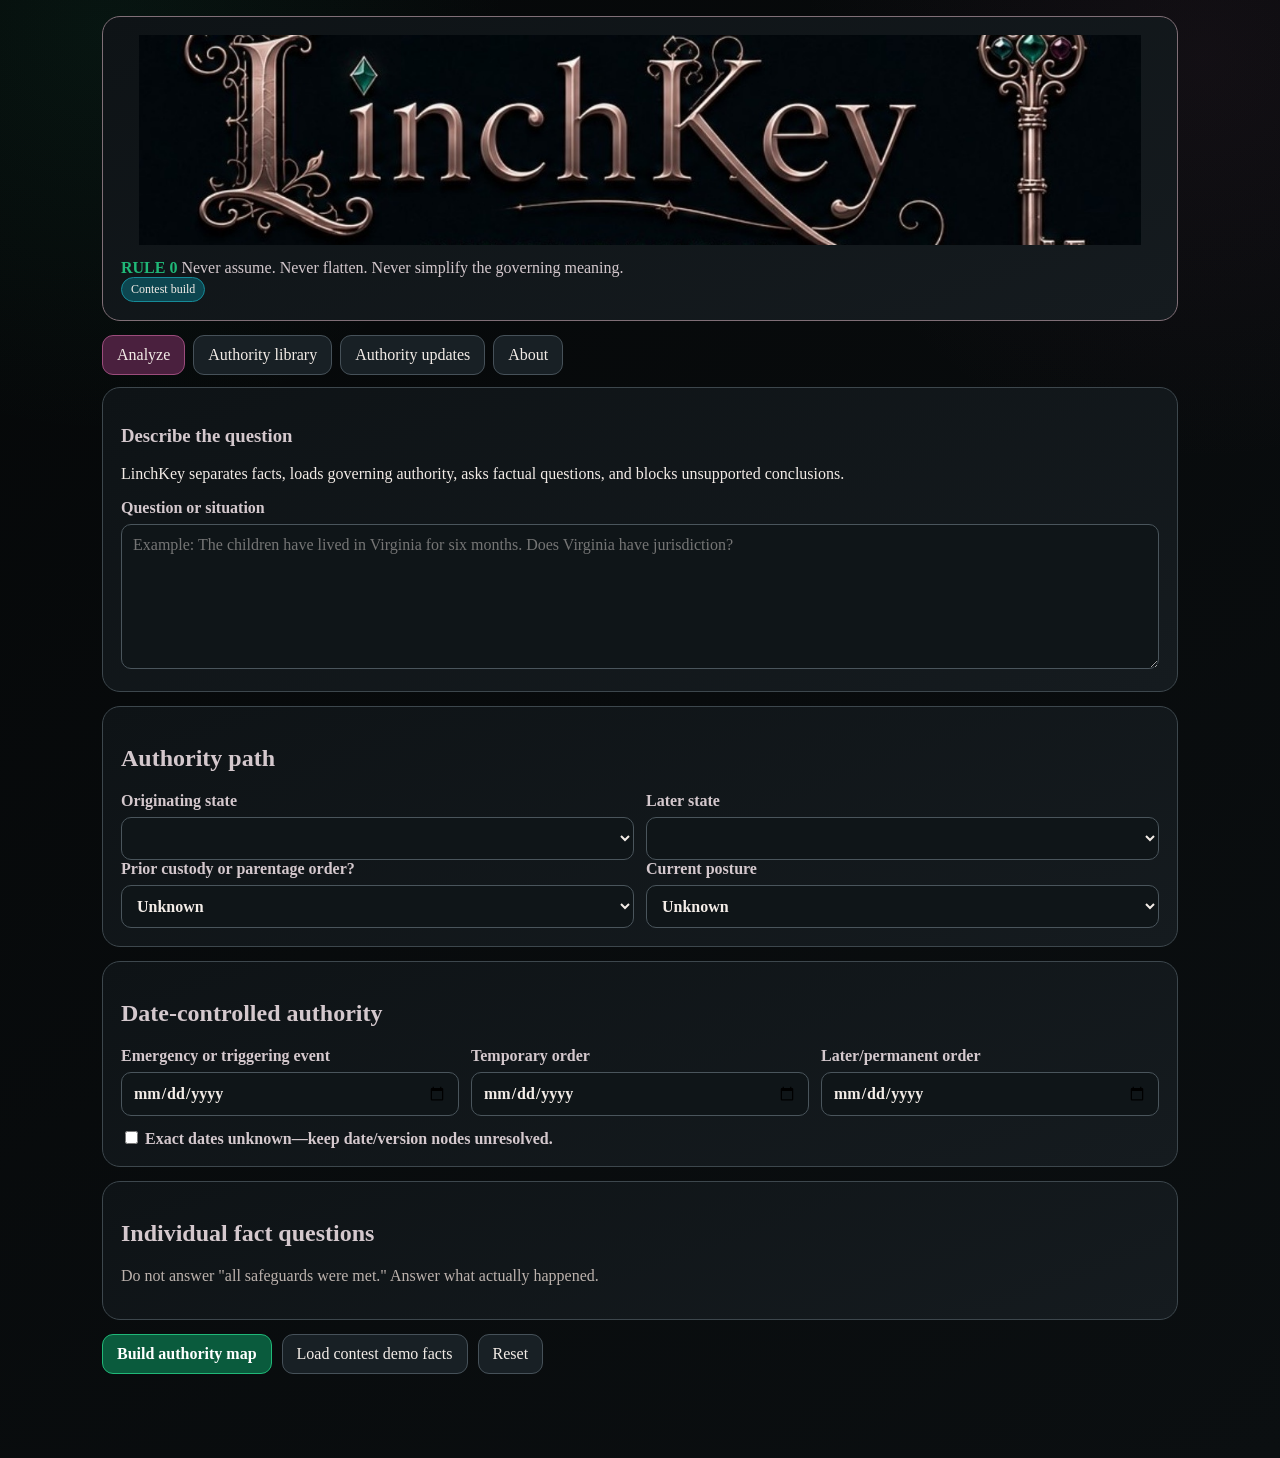
==== index.html @ 49e26f45 "Fix broken image path from icons/linchkey-logo.jpg to linchkey-logo.jpg" ====
<!doctype html>
<html lang="en">
<head>
  <meta charset="utf-8">
  <meta name="viewport" content="width=device-width,initial-scale=1">
  <meta name="theme-color" content="#0b0f11">
  <title>LinchKey — Find What Governs</title>
  <link rel="manifest" href="manifest.webmanifest">
  <link rel="stylesheet" href="styles.css">
</head>
<body>
<main class="app-shell">
<header class="brand-shell">
  <img src="linchkey-logo.jpg" alt="LinchKey — Find What Governs" class="logo">
  <div class="rule-zero"><strong>RULE 0</strong> Never assume. Never flatten. Never simplify the governing meaning.</div>
  <span id="modeBadge" class="badge">Contest build</span>
</header>

<nav class="top-tabs">
  <button class="tab active" data-view="analyze">Analyze</button>
  <button class="tab" data-view="authority">Authority library</button>
  <button class="tab" data-view="updates">Authority updates</button>
  <button class="tab" data-view="about">About</button>
</nav>

<section id="analyze" class="view active-view">
  <section class="panel">
    <h1>Describe the question</h1>
    <p>LinchKey separates facts, loads governing authority, asks factual questions, and blocks unsupported conclusions.</p>
    <label for="question">Question or situation</label>
    <textarea id="question" placeholder="Example: The children have lived in Virginia for six months. Does Virginia have jurisdiction?"></textarea>
  </section>

  <section class="panel">
    <h2>Authority path</h2>
    <div class="grid two">
      <label>Originating state<select id="originState"></select></label>
      <label>Later state<select id="laterState"></select></label>
    </div>
    <div class="grid two">
      <label>Prior custody or parentage order?
        <select id="priorOrder"><option value="unknown">Unknown</option><option value="yes">Yes</option><option value="no">No</option></select>
      </label>
      <label>Current posture
        <select id="posture"><option value="unknown">Unknown</option><option value="pending">Pending / nonfinal</option><option value="direct">Direct appeal / de novo review</option><option value="modification">Modification proceeding</option></select>
      </label>
    </div>
  </section>

  <section class="panel">
    <h2>Date-controlled authority</h2>
    <div class="grid three">
      <label>Emergency or triggering event<input id="eventDate" type="date"></label>
      <label>Temporary order<input id="tempDate" type="date"></label>
      <label>Later/permanent order<input id="permanentDate" type="date"></label>
    </div>
    <label class="switch-line"><input id="datesUnknown" type="checkbox"> Exact dates unknown—keep date/version nodes unresolved.</label>
  </section>

  <section class="panel">
    <h2>Individual fact questions</h2>
    <p class="helper">Do not answer "all safeguards were met." Answer what actually happened.</p>
    <div id="questionGrid" class="question-grid"></div>
  </section>

  <div class="actions">
    <button id="runAnalysis" class="primary">Build authority map</button>
    <button id="loadDemo" class="secondary">Load contest demo facts</button>
    <button id="resetAll" class="secondary">Reset</button>
  </div>

  <section id="resultPanel" class="panel hidden" aria-live="polite">
    <h2>Why this conclusion?</h2>
    <div id="resultMetrics" class="metrics"></div>
    <div id="resultNodes" class="node-list"></div>
    <div id="overallResult" class="overall"></div>
    <details>
      <summary>What would change the result?</summary>
      <div id="changeResult" class="details-box"></div>
    </details>
  </section>
</section>

<section id="authority" class="view">
  <section class="panel">
    <h1>Authority library</h1>
    <div id="librarySummary" class="metrics"></div>
    <div id="stateLibrary" class="state-library"></div>
  </section>
</section>

<section id="updates" class="view">
  <section class="panel">
    <h1>Authority update ledger</h1>
    <div class="update-card">
      <span class="badge plum">Example update</span>
      <h2>Texas emergency-jurisdiction interpretation</h2>
      <p><strong>New authority:</strong> <em>In re K.N.</em>, issued June 5, 2026.</p>
      <p><strong>Possible effect:</strong> Changes one preservation/classification branch.</p>
      <p><strong>Does not cure:</strong> emergency facts, duration, communication, service, Texas-side process, Virginia modification authority, or PKPA compliance.</p>
    </div>
  </section>
</section>

<section id="about" class="view">
  <section class="panel">
    <h1>About this build</h1>
    <p>This free contest build uses curated federal, Texas, and Virginia modules. The same app can later grow into a fifty-state attorney library and live authority-retrieval system.</p>
    <div id="supportArea" class="support hidden"><a id="supportLink" href="#" rel="noopener">Support LinchKey</a></div>
  </section>
</section>
</main>
<script src="app.js" defer></script>
</body>
</html>
---- styles.css ----
/* LinchKey build: 2026-07-19 / Contest PWA v1.0.1 */
:root{--black:#0b0f11;--black2:#151b1f;--rose:#b7a7ac;--rose2:#d4c8cd;--emerald:#0a5b3d;--emerald2:#20b878;--teal:#0d4650;--teal2:#168b98;--plum:#4a203e;--plum2:#9b4c7c;--text:#f3ece7;--muted:#bcb2ad;--line:#3d474d}
*{box-sizing:border-box}body{margin:0;background:radial-gradient(circle at 8% 2%,rgba(32,184,120,.08),transparent 22%),radial-gradient(circle at 94% 4%,rgba(155,76,124,.08),transparent 22%),linear-gradient(145deg,#050708,var(--black));color:var(--text);font-family:Georgia,"Times New Roman",serif}
.app-shell{max-width:1100px;margin:auto;padding:16px 12px 70px}.brand-shell,.panel{background:linear-gradient(160deg,#0e1316,#151b1f);border:1px solid var(--line);border-radius:18px;padding:18px;margin-bottom:14px}.brand-shell{border-color:#806f77}.logo{width:100%;max-height:210px;object-fit:contain;border-radius:12px}.rule-zero{margin-top:10px;color:var(--rose2)}.rule-zero strong{color:var(--emerald2)}
.top-tabs{display:flex;gap:8px;flex-wrap:wrap;margin:12px 0}.tab,.primary,.secondary{font:inherit;border-radius:11px;padding:10px 14px;cursor:pointer}.tab,.secondary{background:#182025;color:var(--text);border:1px solid #465159}.tab.active{background:var(--plum);border-color:var(--plum2)}.primary{background:var(--emerald);border:1px solid var(--emerald2);color:white;font-weight:bold}
.view{display:none}.active-view{display:block}h1,h2{font-family:Constantia,Georgia,serif;color:var(--rose2)}label{display:block;color:var(--rose2);font-weight:bold}textarea,select,input[type=date]{width:100%;margin-top:7px;background:#0f1518;color:var(--text);border:1px solid #4a555c;border-radius:10px;padding:11px;font:inherit}textarea{min-height:145px;resize:vertical}
.grid{display:grid;gap:12px}.grid.two{grid-template-columns:repeat(2,minmax(0,1fr))}.grid.three{grid-template-columns:repeat(3,minmax(0,1fr))}.question-grid{display:grid;grid-template-columns:repeat(2,minmax(0,1fr));gap:10px}.question-card{border:1px solid #3c474d;border-radius:13px;padding:12px;background:#10171a}.question-card strong{display:block;margin-bottom:8px}.question-card select{margin-top:0}.helper,.muted{color:var(--muted)}.actions{display:flex;gap:10px;flex-wrap:wrap;margin:14px 0}.hidden{display:none!important}
.metrics{display:grid;grid-template-columns:repeat(3,minmax(0,1fr));gap:10px;margin:12px 0}.metric{border:1px solid #3d474d;border-radius:12px;background:#10171a;padding:12px}.metric strong{display:block;font-size:24px;margin-top:4px}.node-list{display:grid;gap:9px}.node{display:grid;grid-template-columns:32px 1fr auto;gap:10px;border:1px solid #3c474d;border-radius:12px;padding:11px;background:#11181b}.icon{width:26px;height:26px;border-radius:50%;display:flex;align-items:center;justify-content:center;font-weight:bold}.node.pass .icon{background:var(--emerald)}.node.fail .icon{background:var(--plum)}.node.open .icon{background:var(--teal)}.code{font-size:11px;color:var(--muted);text-align:right}.overall,.details-box,.update-card{margin-top:14px;border-left:4px solid var(--plum2);border-radius:10px;padding:13px;background:linear-gradient(135deg,rgba(74,32,62,.22),rgba(13,70,80,.15))}
.badge{display:inline-block;border:1px solid var(--teal2);background:var(--teal);padding:4px 9px;border-radius:999px;font-size:12px}.badge.plum{background:var(--plum);border-color:var(--plum2)}.state-library{display:grid;grid-template-columns:repeat(3,minmax(0,1fr));gap:10px}.state-item{border:1px solid #3c474d;border-radius:12px;padding:11px;background:#10171a}.state-item.curated{border-top:3px solid var(--emerald2)}.state-item.planned{border-top:3px solid var(--teal2)}.switch-line{margin-top:12px}.switch-line input{width:auto}.support a{display:inline-block;background:var(--plum);color:white;text-decoration:none;border:1px solid var(--plum2);border-radius:10px;padding:10px 14px}
@media(max-width:700px){.grid.two,.grid.three,.question-grid,.metrics,.state-library{grid-template-columns:1fr}.node{grid-template-columns:32px 1fr}.code{grid-column:2;text-align:left}.logo{max-height:145px}}
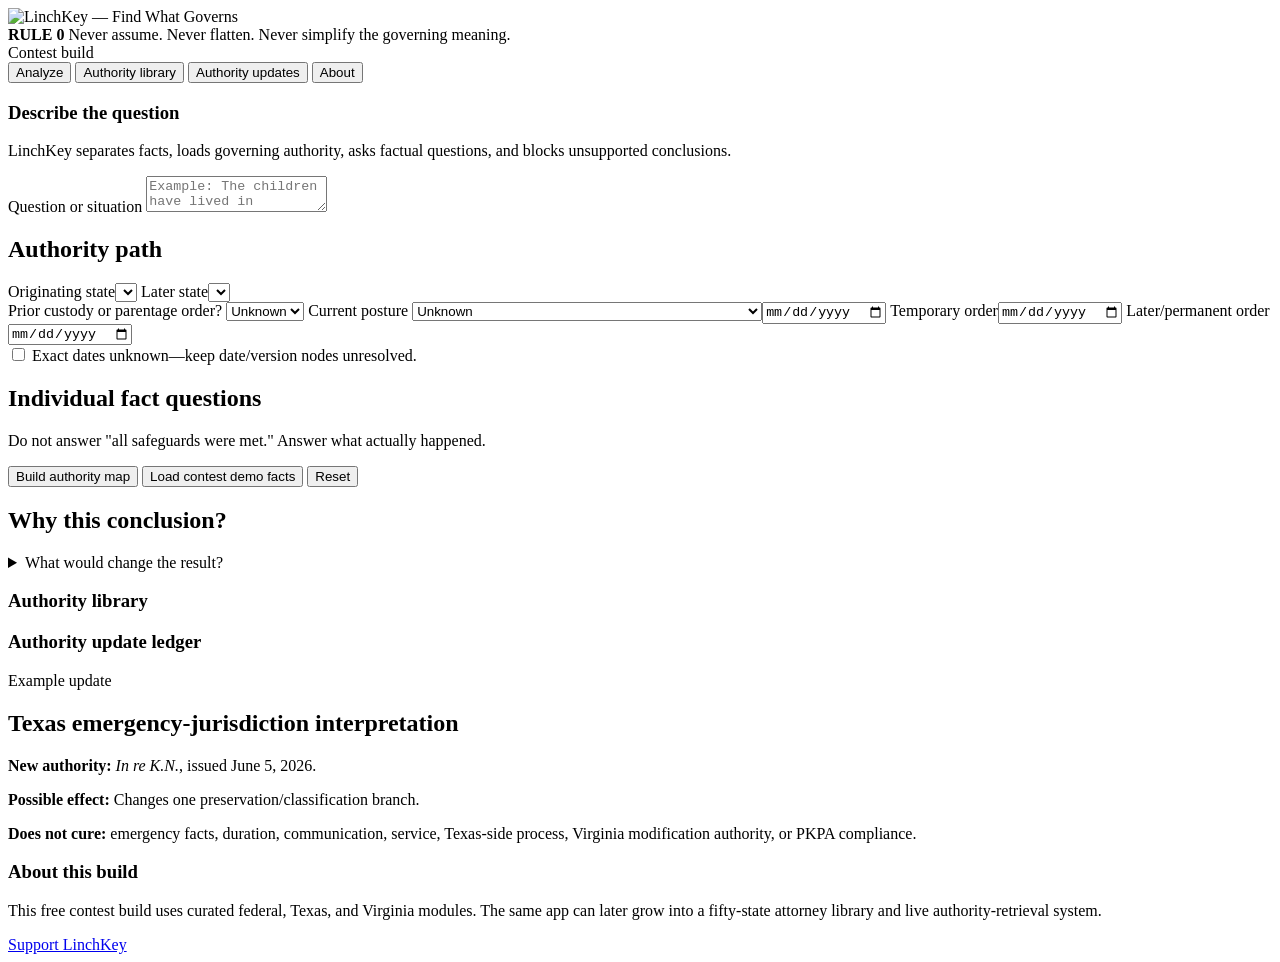
==== commit 5c438fd2: "Add base href for proper GitHub Pages routing from /LinchKey/ subdirectory" ====
--- a/index.html
+++ b/index.html
@@ -5,6 +5,7 @@
   <meta name="viewport" content="width=device-width,initial-scale=1">
   <meta name="theme-color" content="#0b0f11">
   <title>LinchKey — Find What Governs</title>
+  <base href="/LinchKey/">
   <link rel="manifest" href="manifest.webmanifest">
   <link rel="stylesheet" href="styles.css">
 </head>
@@ -42,7 +43,7 @@
         <select id="priorOrder"><option value="unknown">Unknown</option><option value="yes">Yes</option><option value="no">No</option></select>
       </label>
       <label>Current posture
-        <select id="posture"><option value="unknown">Unknown</option><option value="pending">Pending / nonfinal</option><option value="direct">Direct appeal / de novo review</option><option value="modification">Modification proceeding</option></select>
+        <select id="posture"><option value="unknown">Unknown</option><option value="pending">Pending / nonfinal</option><option value="direct">Direct appeal / de novo review</option><option value=[...]
       </label>
     </div>
   </section>
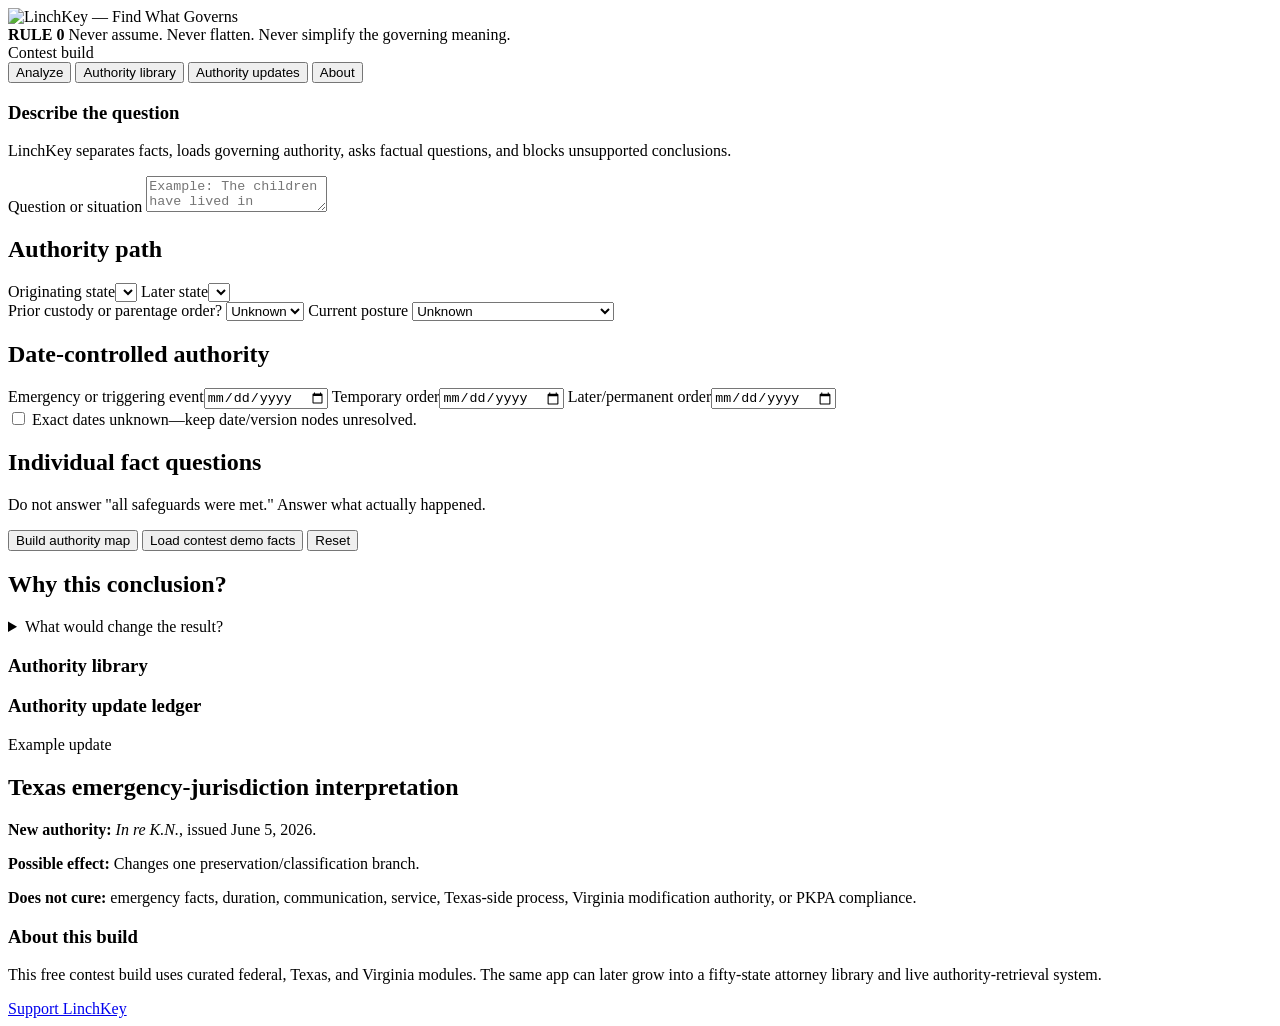
==== commit d86805d7: "Fix truncated posture select options in index.html" ====
--- a/index.html
+++ b/index.html
@@ -43,7 +43,7 @@
         <select id="priorOrder"><option value="unknown">Unknown</option><option value="yes">Yes</option><option value="no">No</option></select>
       </label>
       <label>Current posture
-        <select id="posture"><option value="unknown">Unknown</option><option value="pending">Pending / nonfinal</option><option value="direct">Direct appeal / de novo review</option><option value=[...]
+        <select id="posture"><option value="unknown">Unknown</option><option value="pending">Pending / nonfinal</option><option value="direct">Direct appeal / de novo review</option><option value="modification">Modification proceeding</option><option value="enforcement">Enforcement action</option></select>
       </label>
     </div>
   </section>
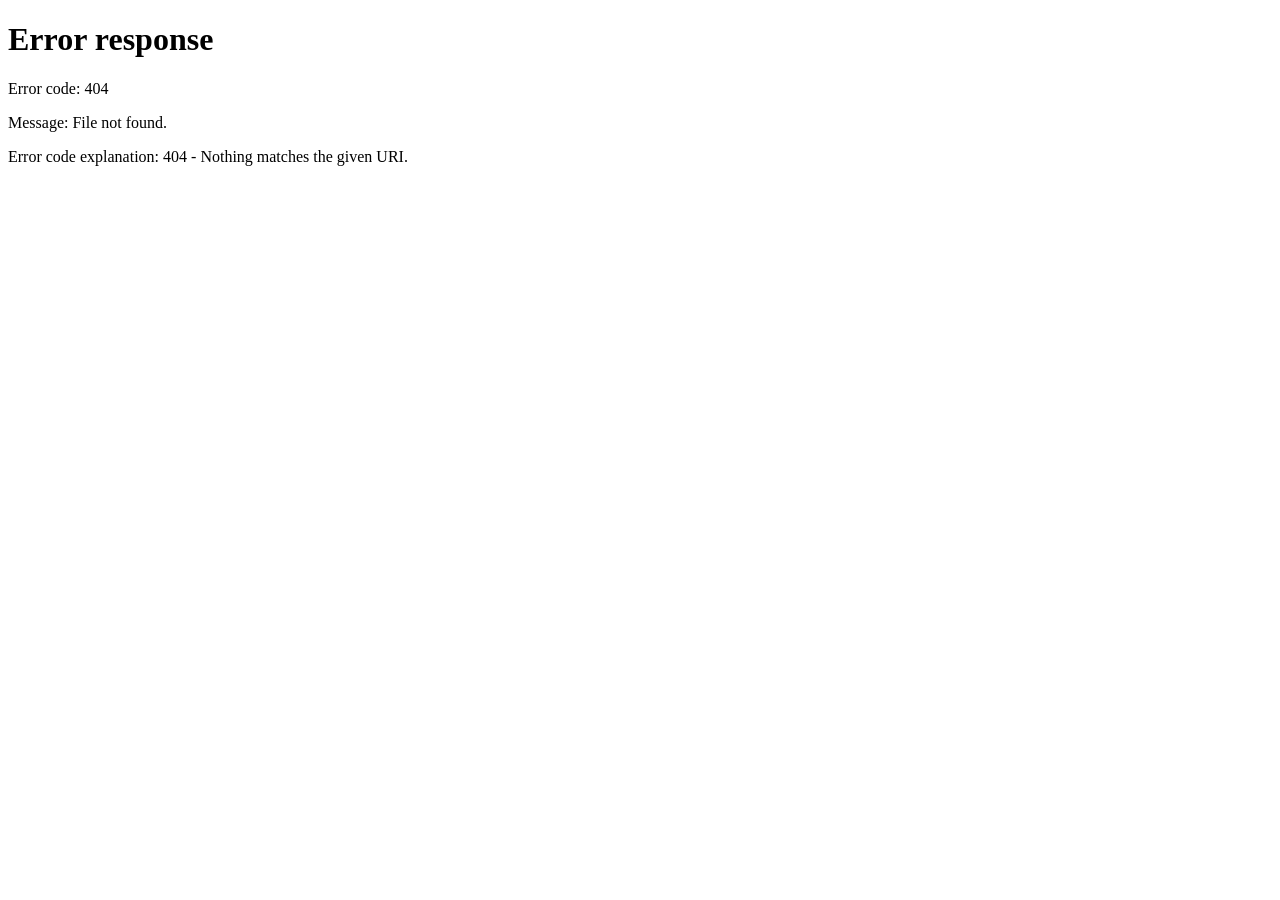
==== commit 2cf23204: "Create index.html" ====
--- a/index.html
+++ b/index.html
@@ -3,114 +3,40 @@
 <head>
   <meta charset="utf-8">
   <meta name="viewport" content="width=device-width,initial-scale=1">
-  <meta name="theme-color" content="#0b0f11">
-  <title>LinchKey — Find What Governs</title>
-  <base href="/LinchKey/">
-  <link rel="manifest" href="manifest.webmanifest">
-  <link rel="stylesheet" href="styles.css">
+  <title>LinchKey</title>
+
+  <meta http-equiv="Cache-Control" content="no-cache, no-store, must-revalidate">
+  <meta http-equiv="Pragma" content="no-cache">
+  <meta http-equiv="Expires" content="0">
+
+  <script>
+    if ("serviceWorker" in navigator) {
+      navigator.serviceWorker.getRegistrations().then(function (registrations) {
+        registrations.forEach(function (registration) {
+          registration.unregister();
+        });
+      });
+    }
+
+    if ("caches" in window) {
+      caches.keys().then(function (keys) {
+        keys.forEach(function (key) {
+          caches.delete(key);
+        });
+      });
+    }
+
+    window.location.replace(
+      "LinchKey_index_v2.0_FULL_with_Why.html?v=20260720-1"
+    );
+  </script>
 </head>
 <body>
-<main class="app-shell">
-<header class="brand-shell">
-  <img src="linchkey-logo.jpg" alt="LinchKey — Find What Governs" class="logo">
-  <div class="rule-zero"><strong>RULE 0</strong> Never assume. Never flatten. Never simplify the governing meaning.</div>
-  <span id="modeBadge" class="badge">Contest build</span>
-</header>
-
-<nav class="top-tabs">
-  <button class="tab active" data-view="analyze">Analyze</button>
-  <button class="tab" data-view="authority">Authority library</button>
-  <button class="tab" data-view="updates">Authority updates</button>
-  <button class="tab" data-view="about">About</button>
-</nav>
-
-<section id="analyze" class="view active-view">
-  <section class="panel">
-    <h1>Describe the question</h1>
-    <p>LinchKey separates facts, loads governing authority, asks factual questions, and blocks unsupported conclusions.</p>
-    <label for="question">Question or situation</label>
-    <textarea id="question" placeholder="Example: The children have lived in Virginia for six months. Does Virginia have jurisdiction?"></textarea>
-  </section>
-
-  <section class="panel">
-    <h2>Authority path</h2>
-    <div class="grid two">
-      <label>Originating state<select id="originState"></select></label>
-      <label>Later state<select id="laterState"></select></label>
-    </div>
-    <div class="grid two">
-      <label>Prior custody or parentage order?
-        <select id="priorOrder"><option value="unknown">Unknown</option><option value="yes">Yes</option><option value="no">No</option></select>
-      </label>
-      <label>Current posture
-        <select id="posture"><option value="unknown">Unknown</option><option value="pending">Pending / nonfinal</option><option value="direct">Direct appeal / de novo review</option><option value="modification">Modification proceeding</option><option value="enforcement">Enforcement action</option></select>
-      </label>
-    </div>
-  </section>
-
-  <section class="panel">
-    <h2>Date-controlled authority</h2>
-    <div class="grid three">
-      <label>Emergency or triggering event<input id="eventDate" type="date"></label>
-      <label>Temporary order<input id="tempDate" type="date"></label>
-      <label>Later/permanent order<input id="permanentDate" type="date"></label>
-    </div>
-    <label class="switch-line"><input id="datesUnknown" type="checkbox"> Exact dates unknown—keep date/version nodes unresolved.</label>
-  </section>
-
-  <section class="panel">
-    <h2>Individual fact questions</h2>
-    <p class="helper">Do not answer "all safeguards were met." Answer what actually happened.</p>
-    <div id="questionGrid" class="question-grid"></div>
-  </section>
-
-  <div class="actions">
-    <button id="runAnalysis" class="primary">Build authority map</button>
-    <button id="loadDemo" class="secondary">Load contest demo facts</button>
-    <button id="resetAll" class="secondary">Reset</button>
-  </div>
-
-  <section id="resultPanel" class="panel hidden" aria-live="polite">
-    <h2>Why this conclusion?</h2>
-    <div id="resultMetrics" class="metrics"></div>
-    <div id="resultNodes" class="node-list"></div>
-    <div id="overallResult" class="overall"></div>
-    <details>
-      <summary>What would change the result?</summary>
-      <div id="changeResult" class="details-box"></div>
-    </details>
-  </section>
-</section>
-
-<section id="authority" class="view">
-  <section class="panel">
-    <h1>Authority library</h1>
-    <div id="librarySummary" class="metrics"></div>
-    <div id="stateLibrary" class="state-library"></div>
-  </section>
-</section>
-
-<section id="updates" class="view">
-  <section class="panel">
-    <h1>Authority update ledger</h1>
-    <div class="update-card">
-      <span class="badge plum">Example update</span>
-      <h2>Texas emergency-jurisdiction interpretation</h2>
-      <p><strong>New authority:</strong> <em>In re K.N.</em>, issued June 5, 2026.</p>
-      <p><strong>Possible effect:</strong> Changes one preservation/classification branch.</p>
-      <p><strong>Does not cure:</strong> emergency facts, duration, communication, service, Texas-side process, Virginia modification authority, or PKPA compliance.</p>
-    </div>
-  </section>
-</section>
-
-<section id="about" class="view">
-  <section class="panel">
-    <h1>About this build</h1>
-    <p>This free contest build uses curated federal, Texas, and Virginia modules. The same app can later grow into a fifty-state attorney library and live authority-retrieval system.</p>
-    <div id="supportArea" class="support hidden"><a id="supportLink" href="#" rel="noopener">Support LinchKey</a></div>
-  </section>
-</section>
-</main>
-<script src="app.js" defer></script>
+  <p>
+    Opening LinchKey…
+    <a href="LinchKey_index_v2.0_FULL_with_Why.html?v=20260720-1">
+      Tap here if it does not open.
+    </a>
+  </p>
 </body>
 </html>
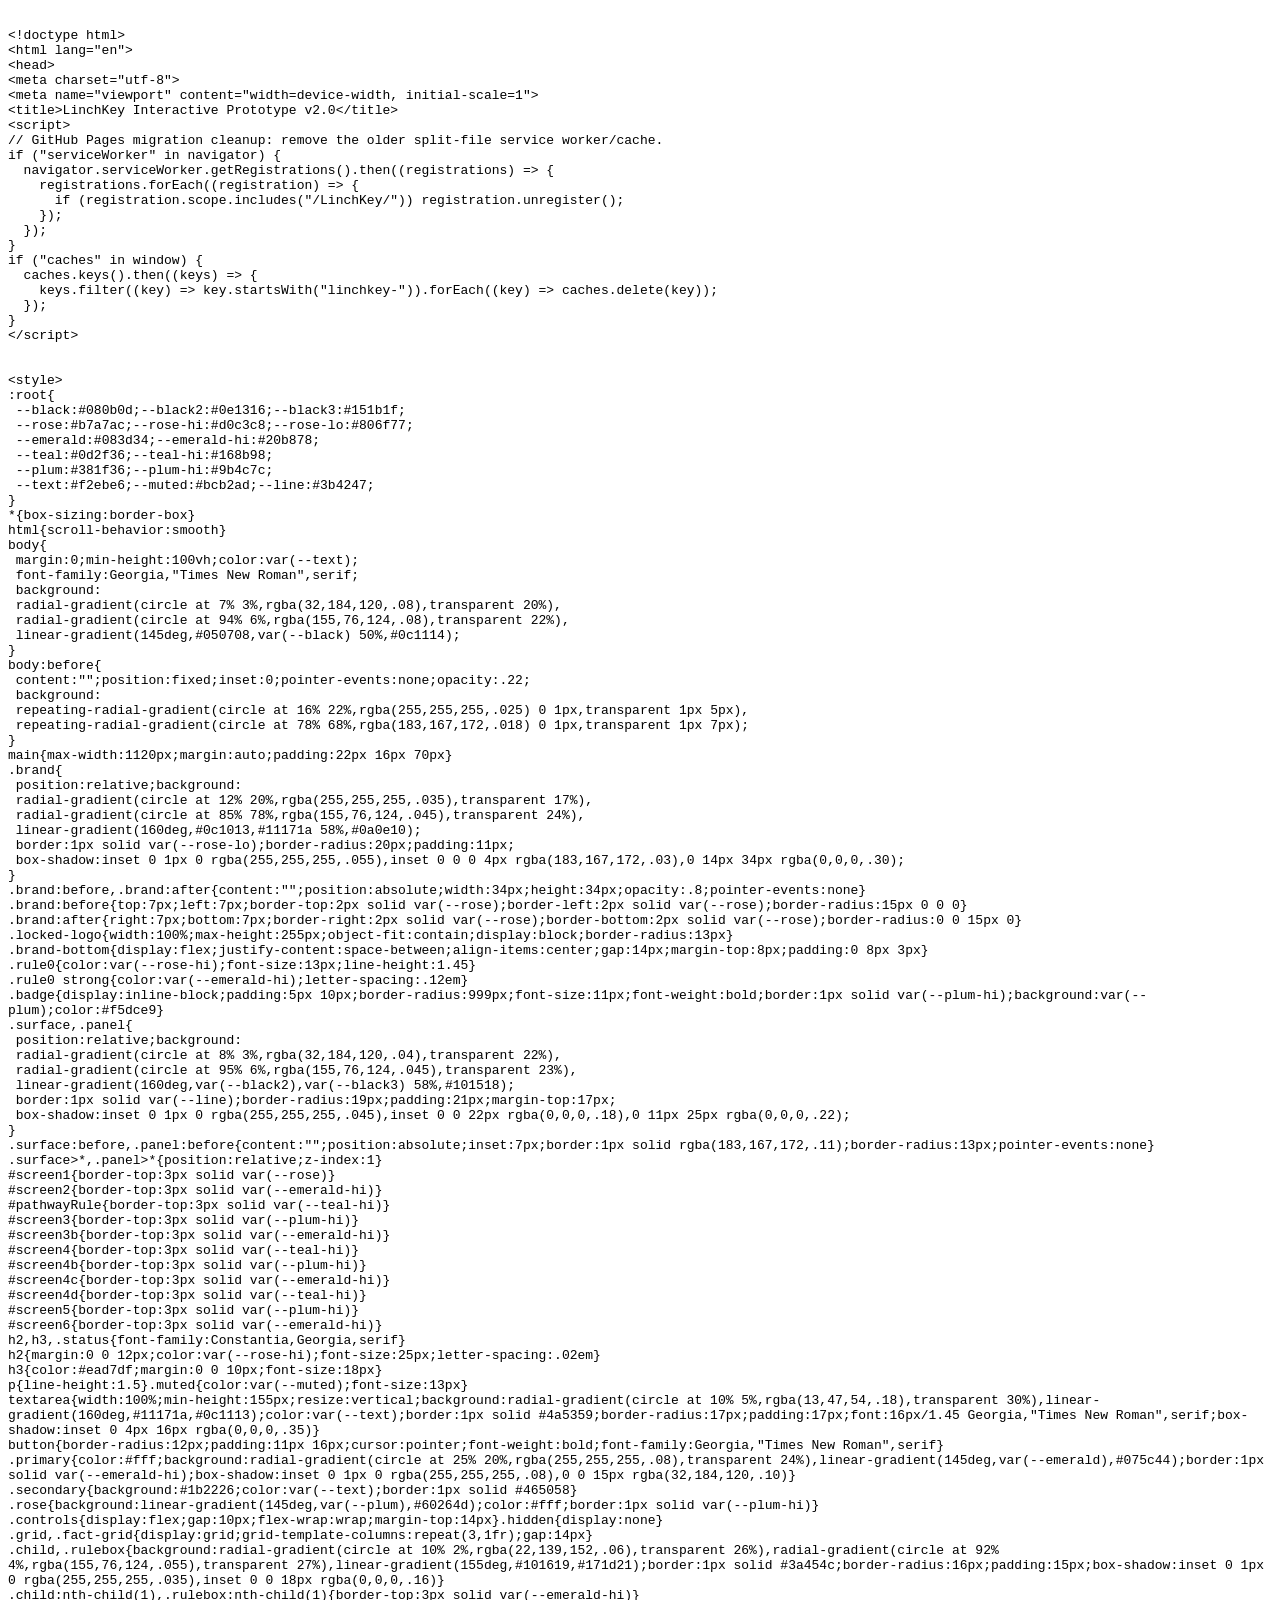
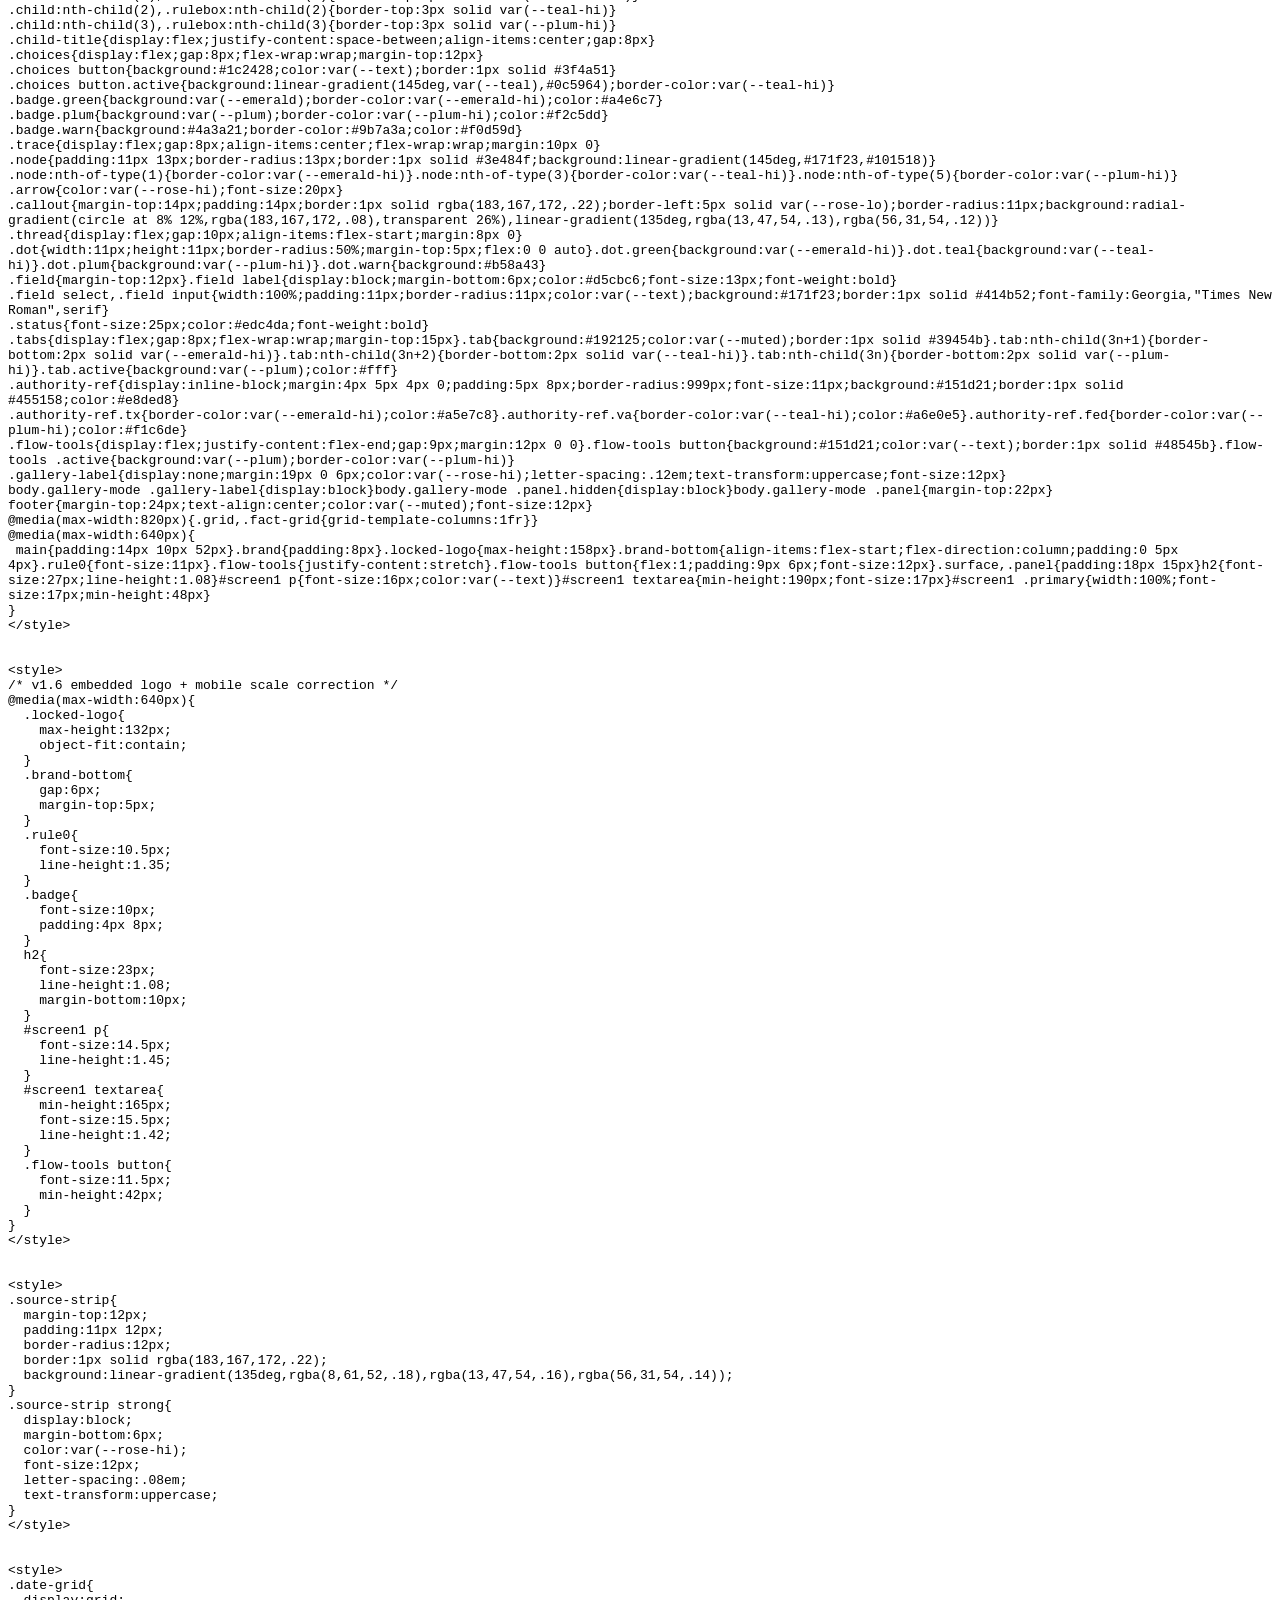
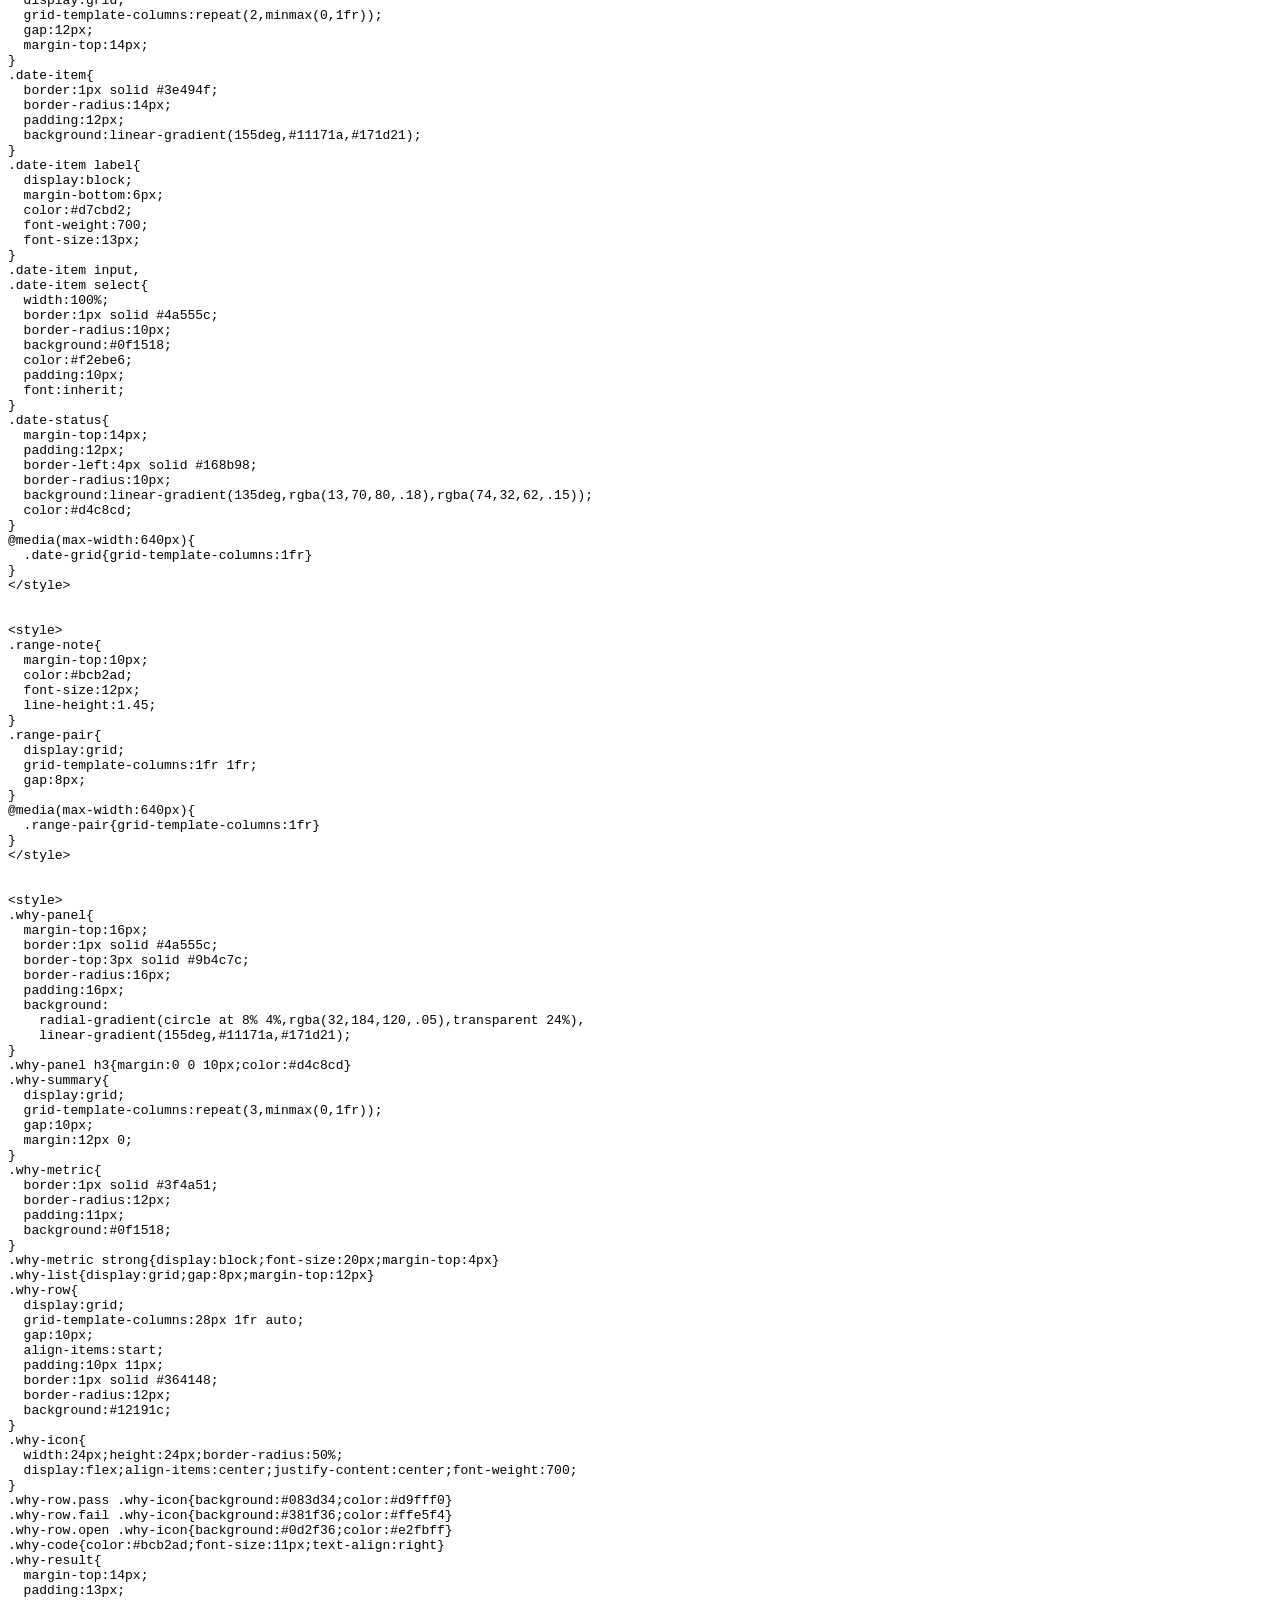
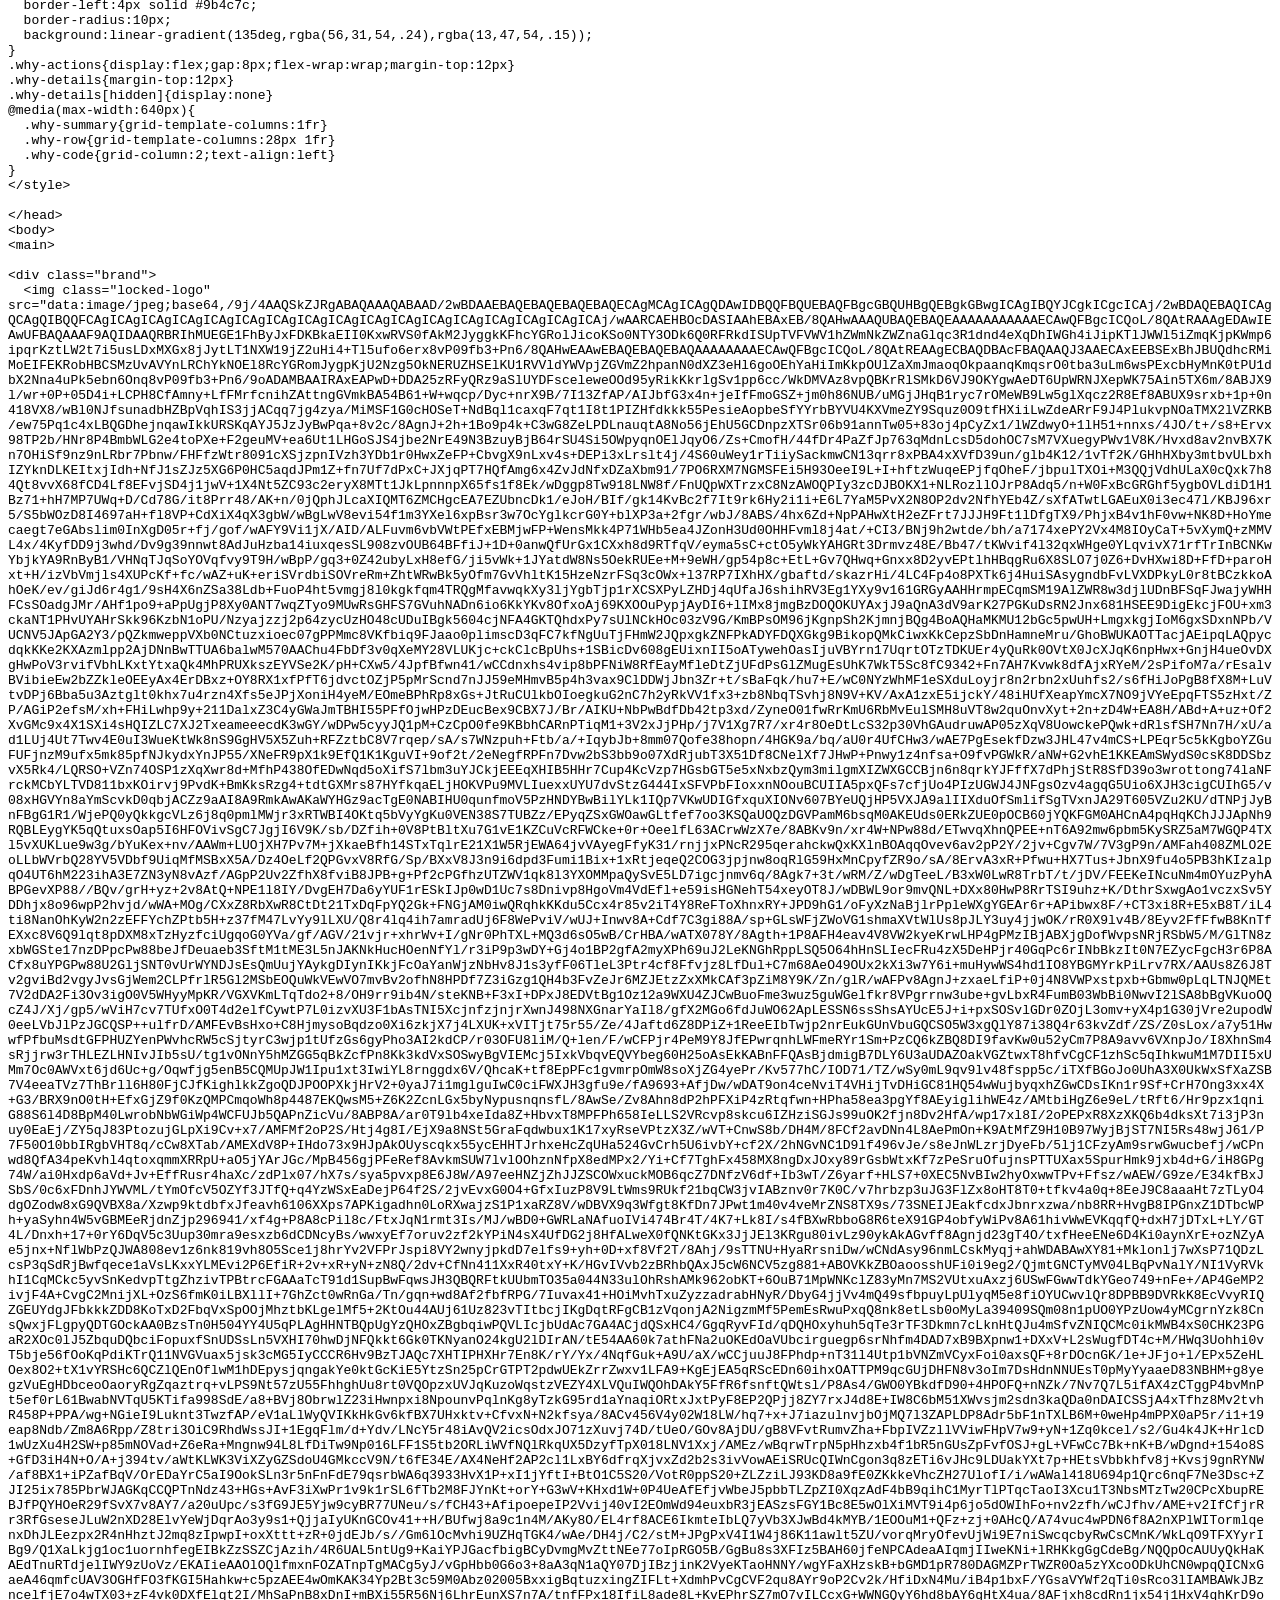
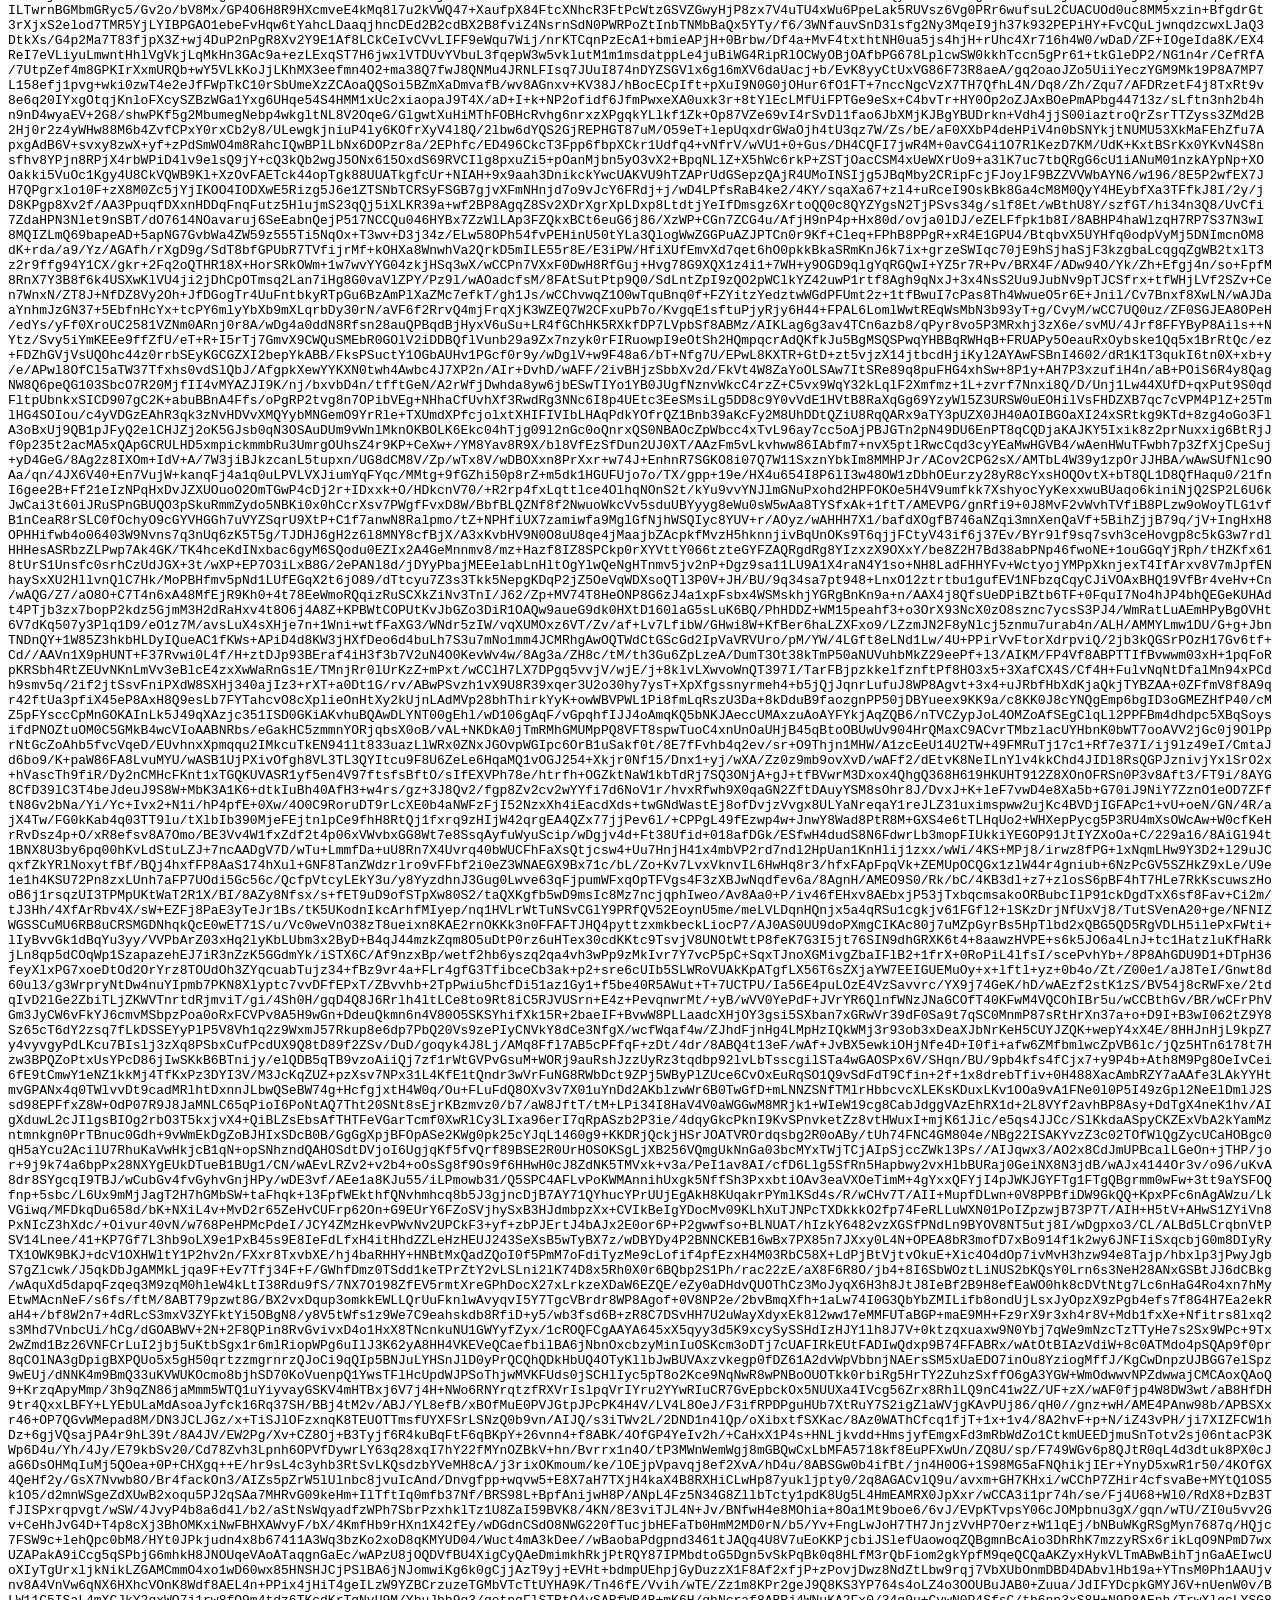
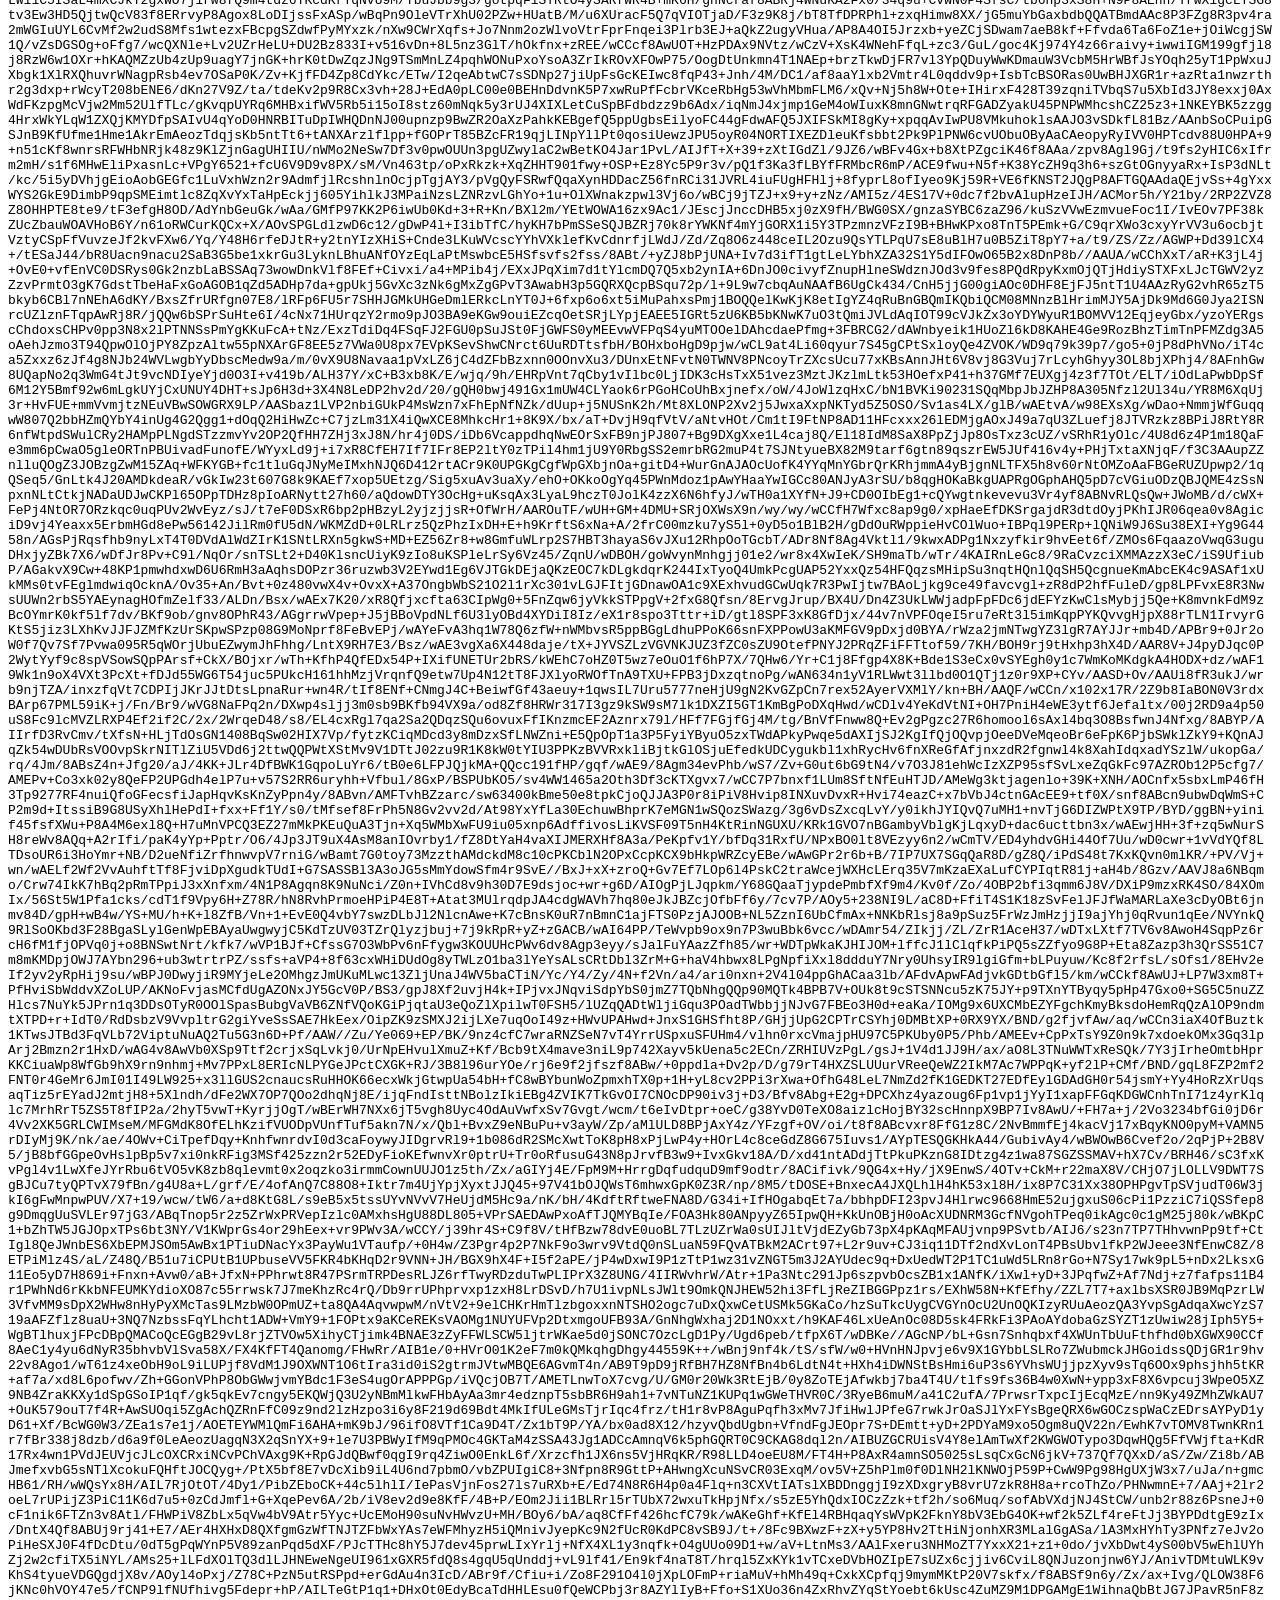
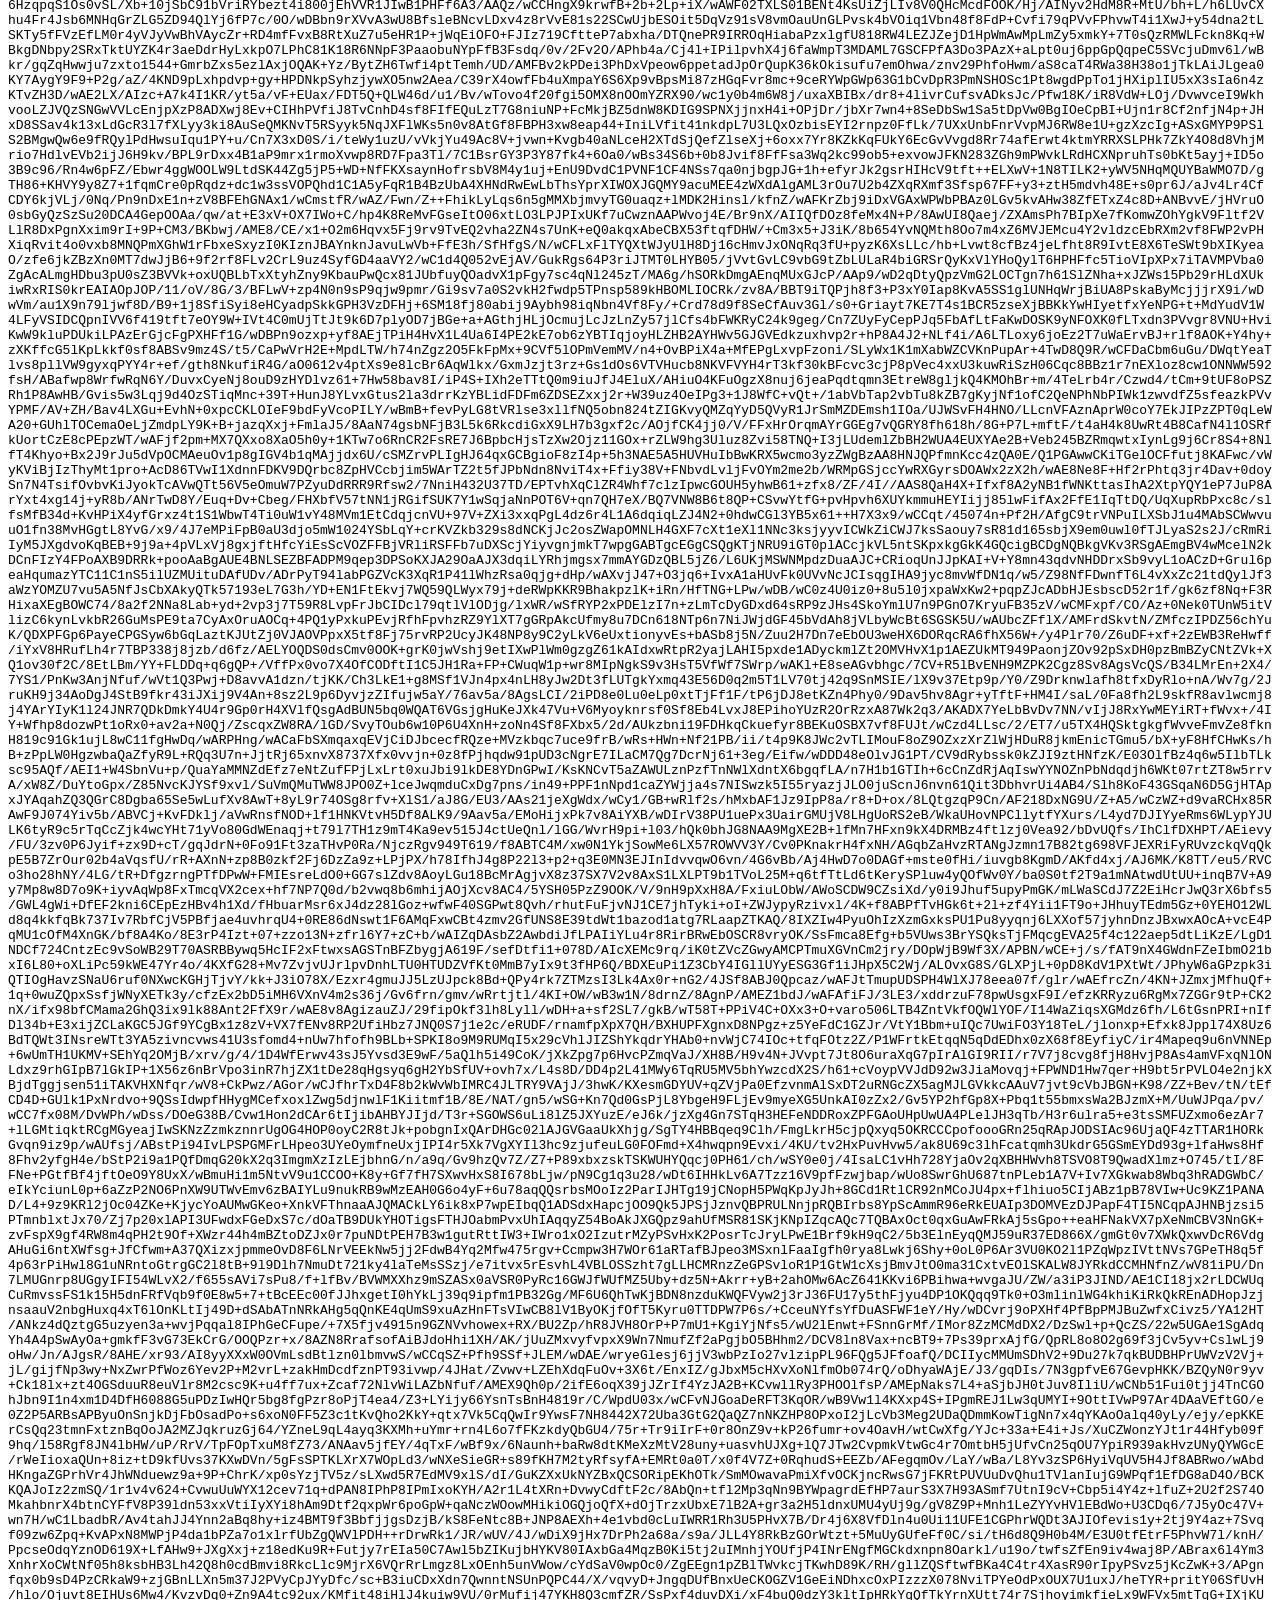
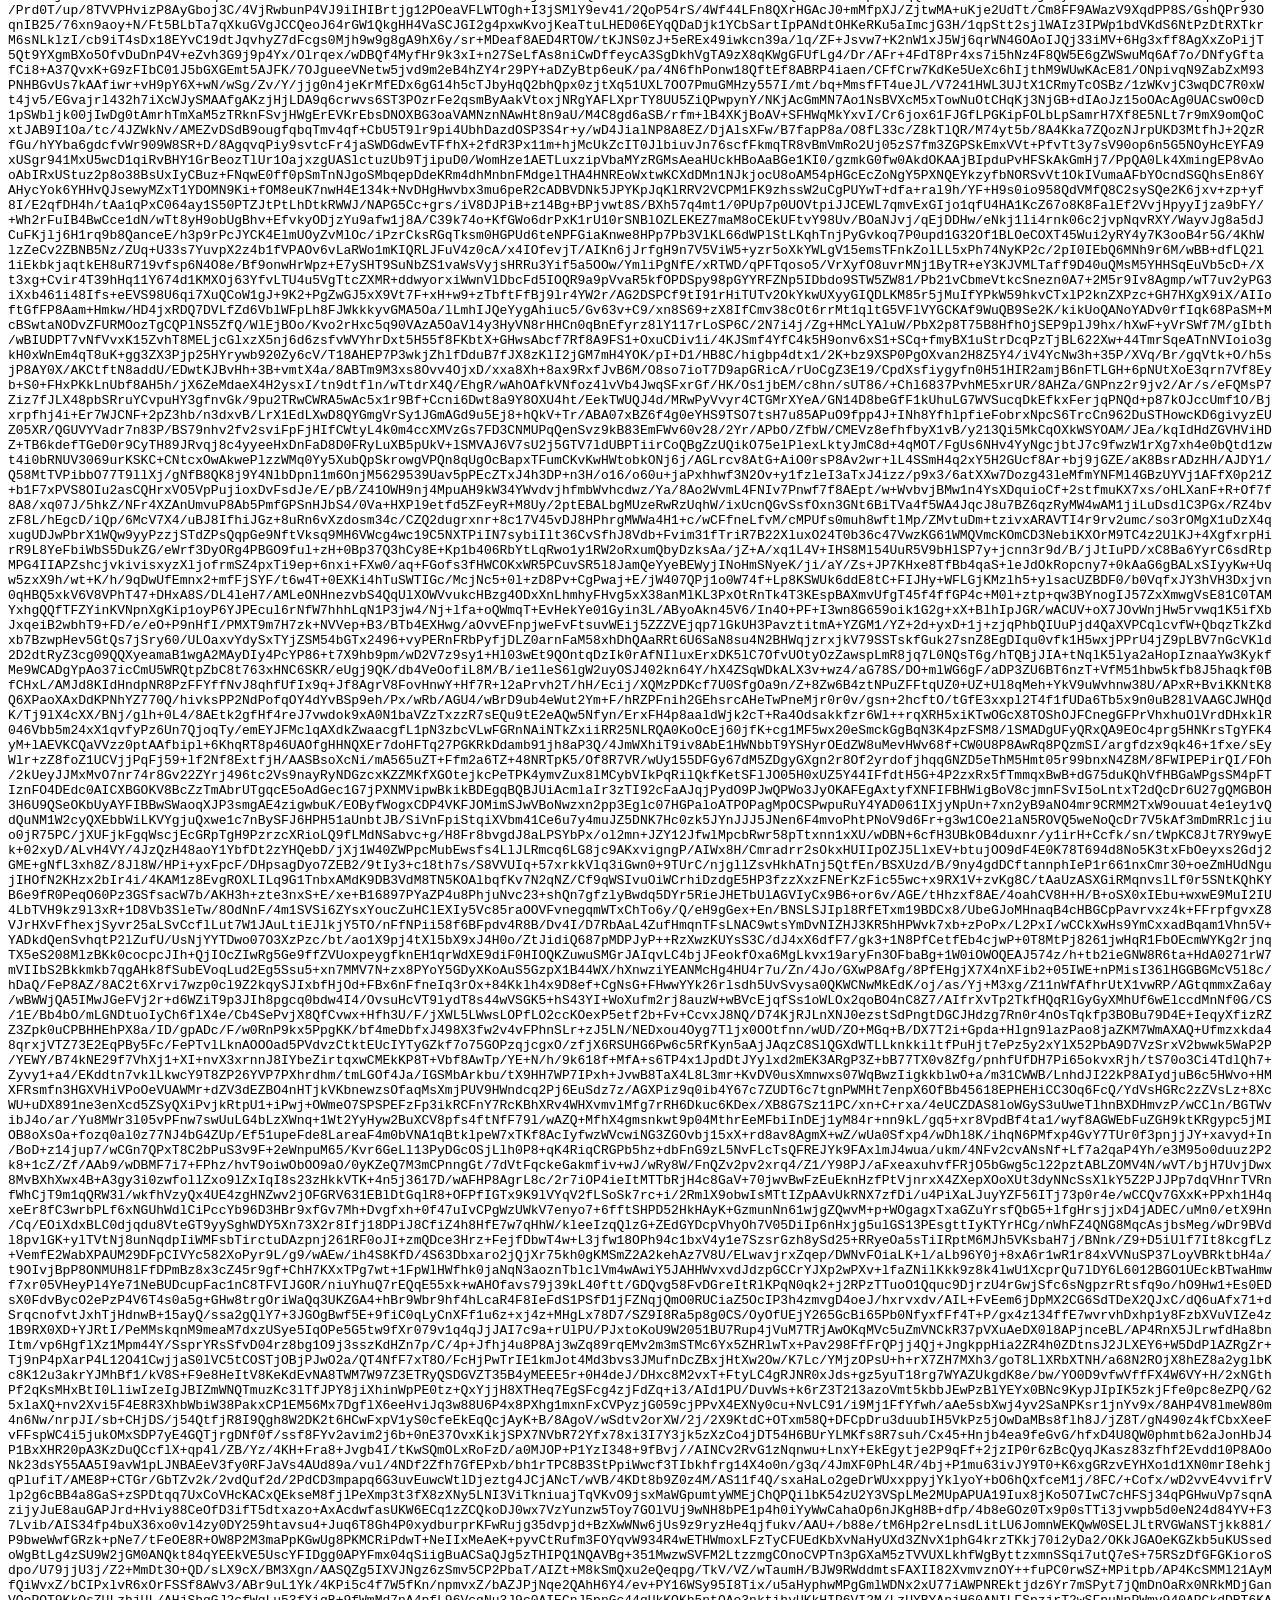
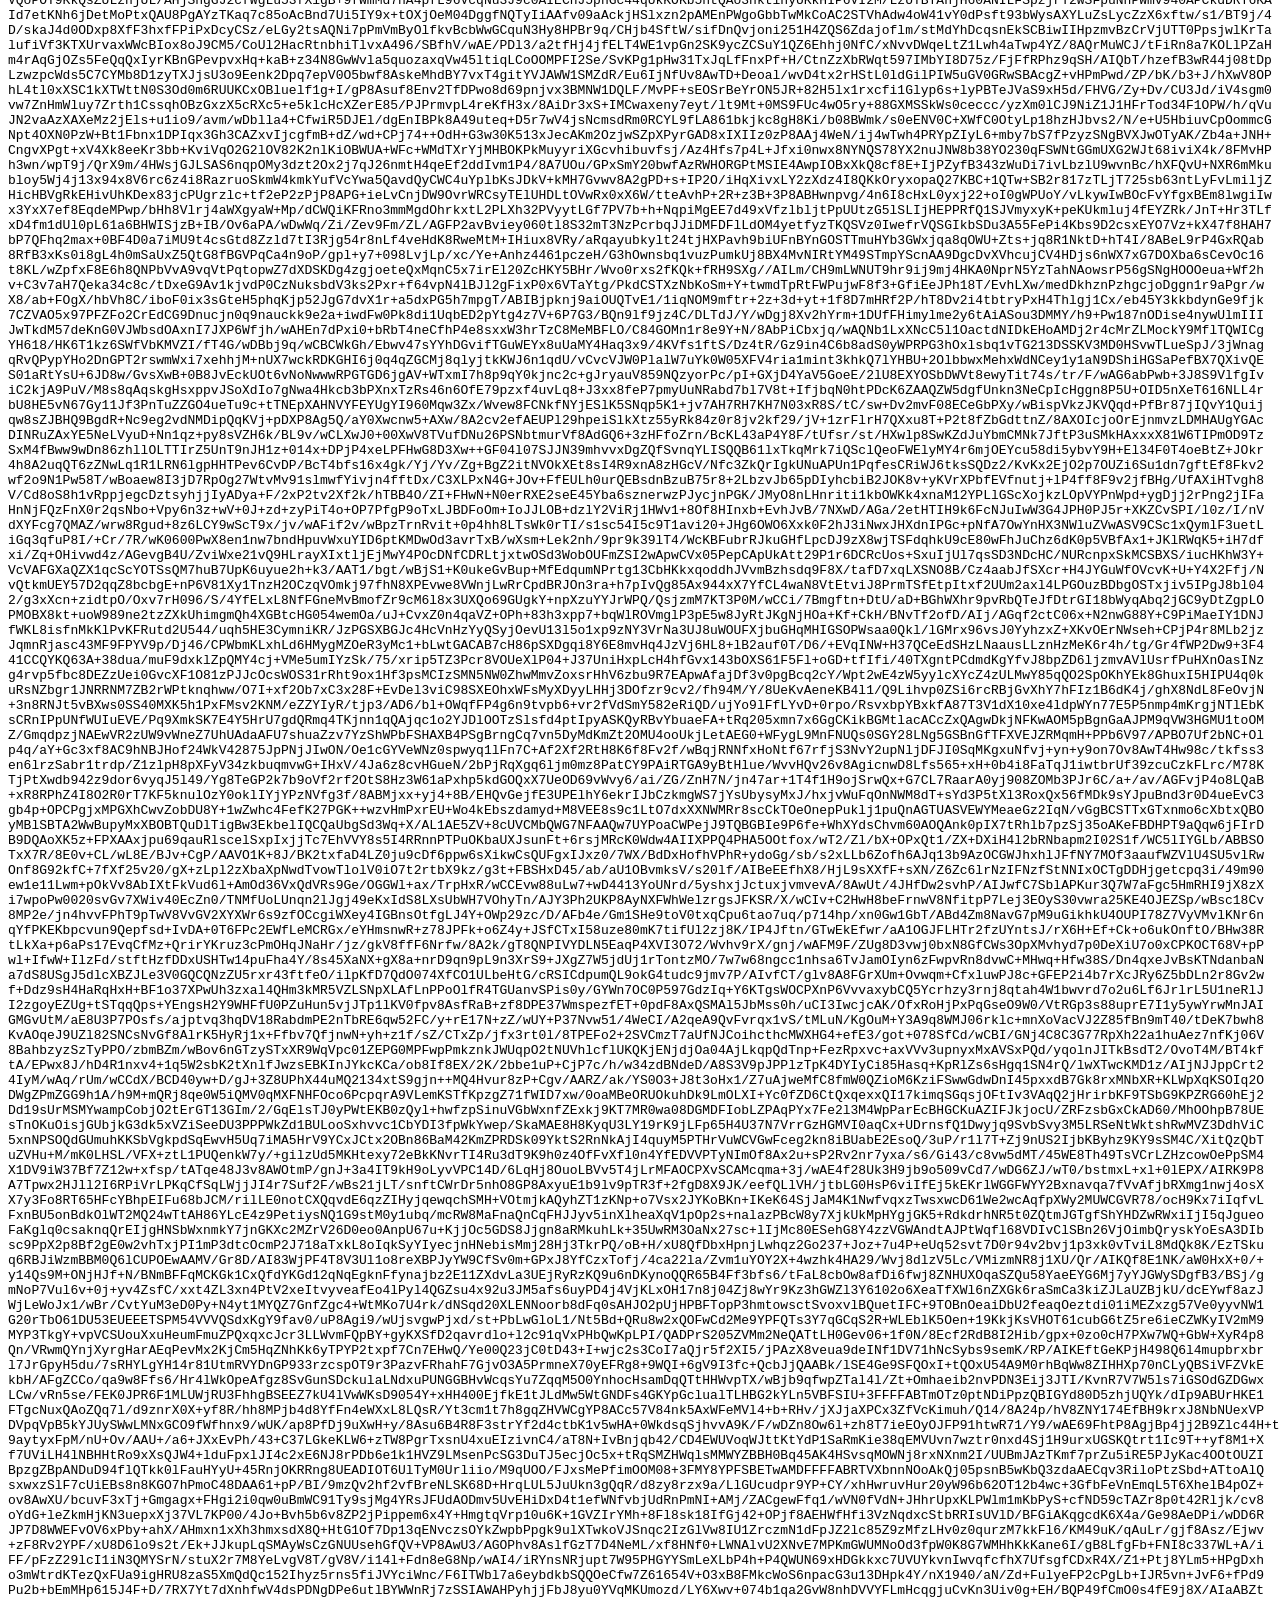
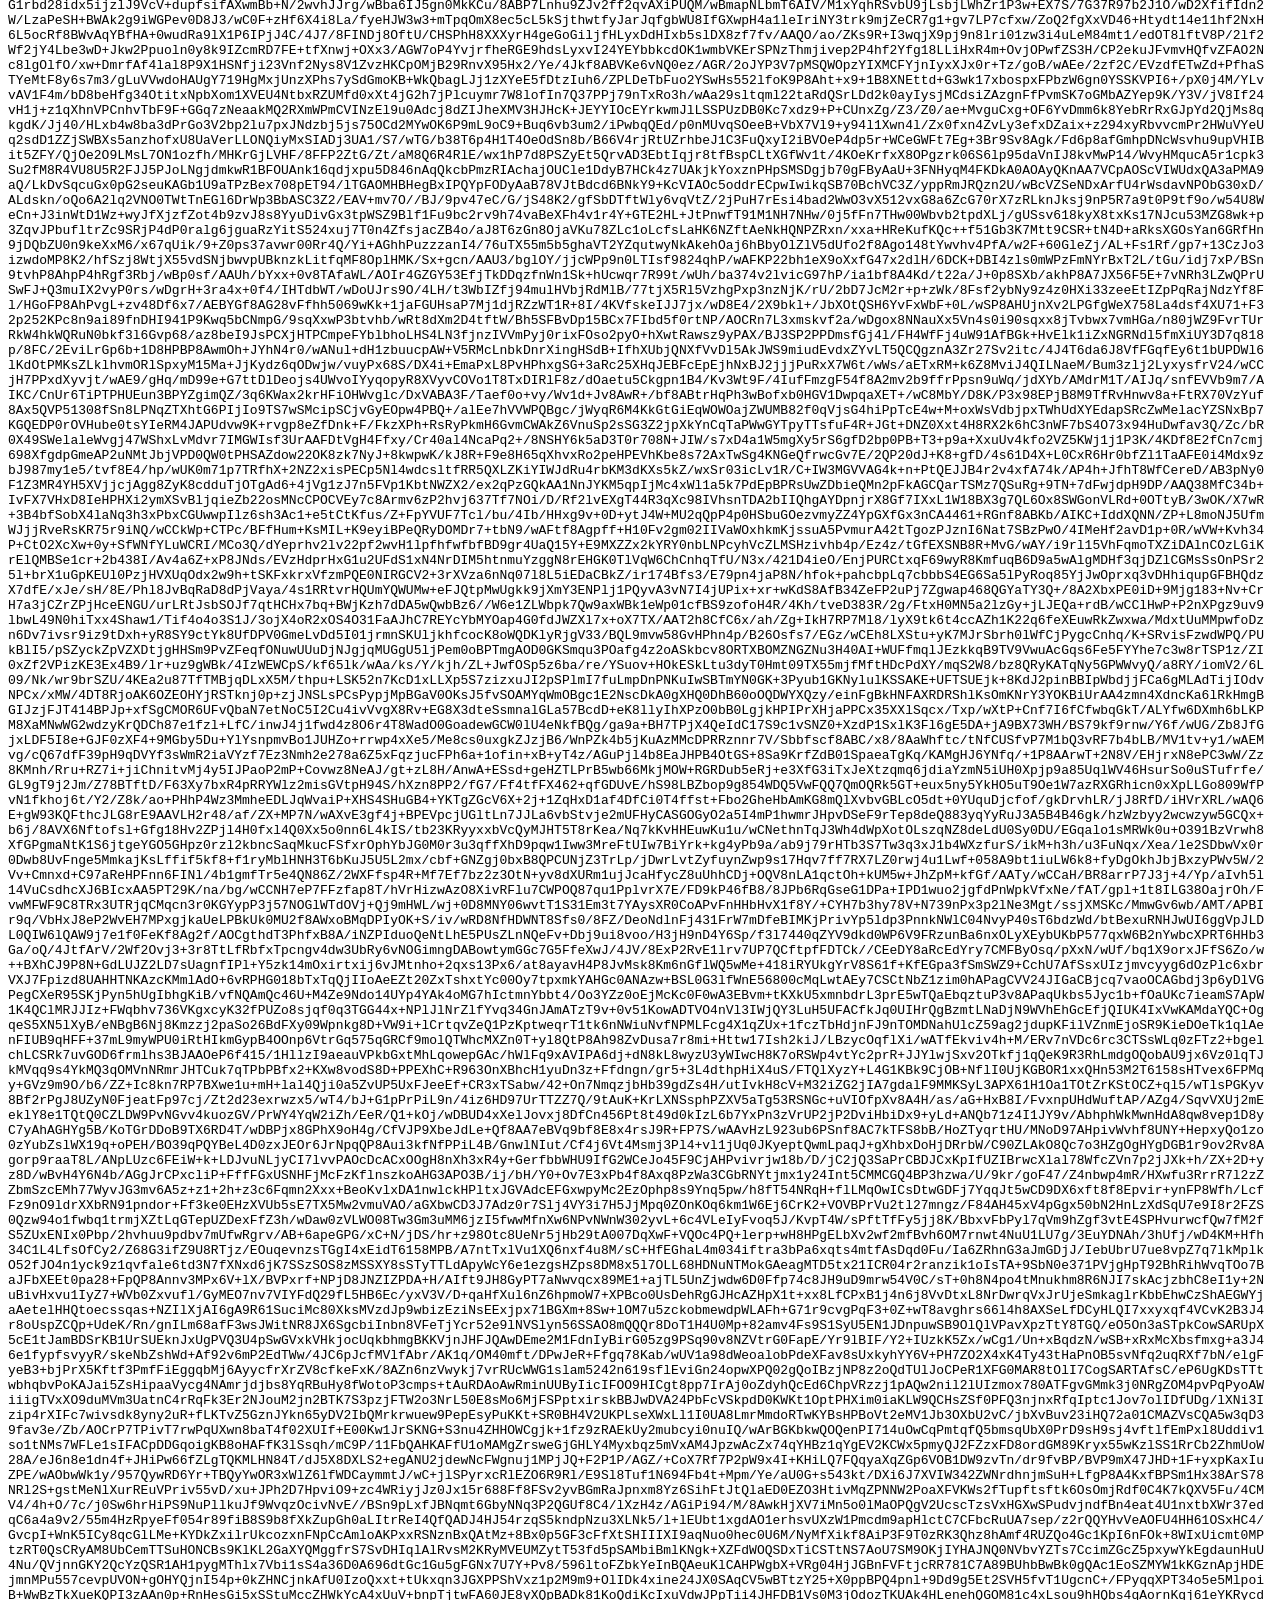
==== commit f8cc33d7: "Create index.html" ====
--- a/index.html
+++ b/index.html
@@ -1,42 +1,31 @@
 <!doctype html>
 <html lang="en">
 <head>
-  <meta charset="utf-8">
-  <meta name="viewport" content="width=device-width,initial-scale=1">
-  <title>LinchKey</title>
+<meta charset="utf-8">
+<meta name="viewport" content="width=device-width,initial-scale=1">
 
-  <meta http-equiv="Cache-Control" content="no-cache, no-store, must-revalidate">
-  <meta http-equiv="Pragma" content="no-cache">
-  <meta http-equiv="Expires" content="0">
+<title>LinchKey</title>
 
-  <script>
-    if ("serviceWorker" in navigator) {
-      navigator.serviceWorker.getRegistrations().then(function (registrations) {
-        registrations.forEach(function (registration) {
-          registration.unregister();
-        });
-      });
-    }
+<meta http-equiv="Cache-Control" content="no-cache,no-store,must-revalidate">
+<meta http-equiv="Pragma" content="no-cache">
+<meta http-equiv="Expires" content="0">
 
-    if ("caches" in window) {
-      caches.keys().then(function (keys) {
-        keys.forEach(function (key) {
-          caches.delete(key);
-        });
-      });
-    }
+<script>
+window.location.replace("LinchKey_index_v2.0_FULL_with_Why_CODE-1.txt");
+</script>
+</head>
 
-    window.location.replace(
-      "LinchKey_index_v2.0_FULL_with_Why.html?v=20260720-1"
-    );
-  </script>
-</head>
 <body>
-  <p>
-    Opening LinchKey…
-    <a href="LinchKey_index_v2.0_FULL_with_Why.html?v=20260720-1">
-      Tap here if it does not open.
-    </a>
-  </p>
+
+<p>
+Redirecting to LinchKey...
+</p>
+
+<p>
+<a href="LinchKey_index_v2.0_FULL_with_Why_CODE-1.txt">
+Open LinchKey
+</a>
+</p>
+
 </body>
 </html>
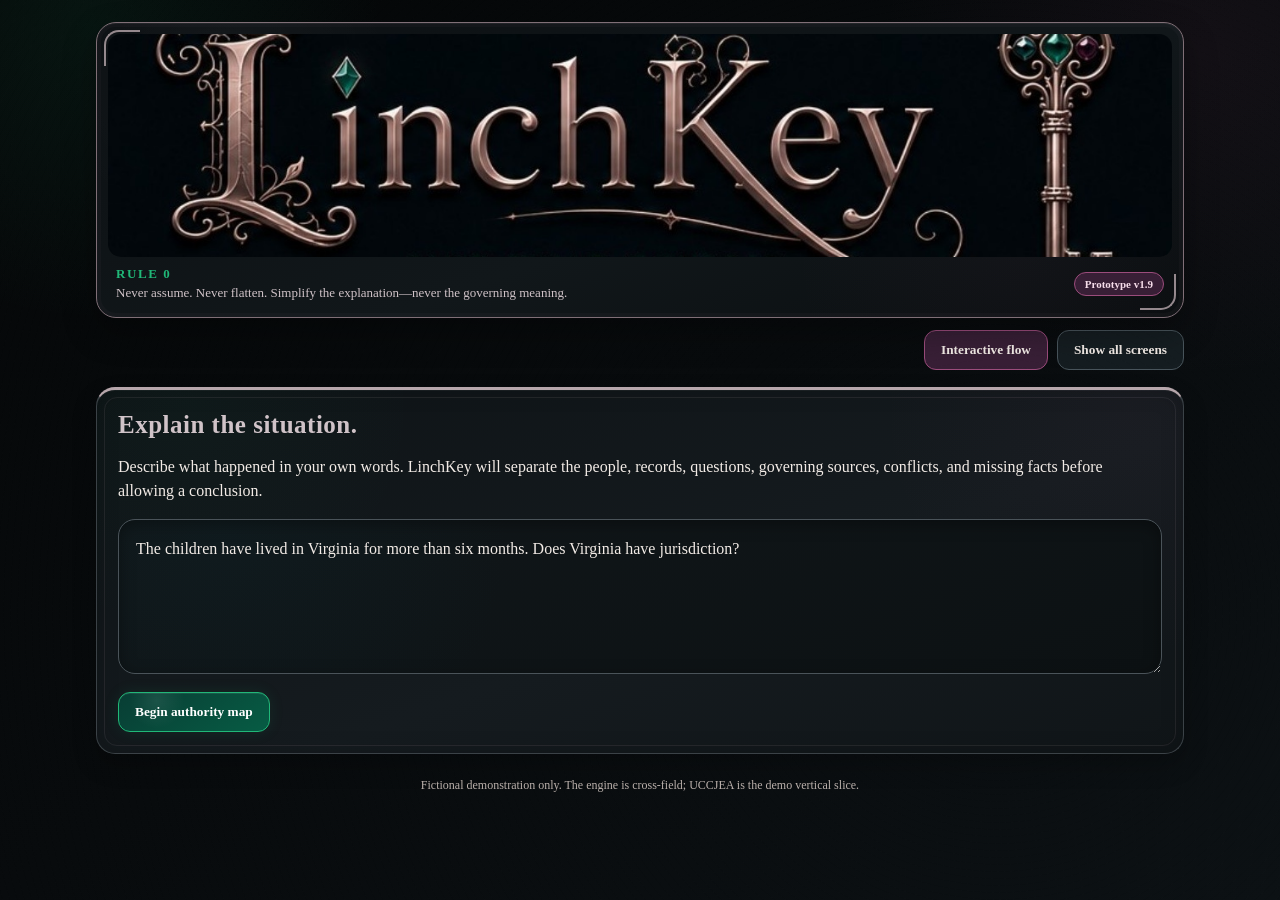
==== commit 61ade981: "Create index.html" ====
--- a/index.html
+++ b/index.html
@@ -3,29 +3,47 @@
 <head>
 <meta charset="utf-8">
 <meta name="viewport" content="width=device-width,initial-scale=1">
-
-<title>LinchKey</title>
-
-<meta http-equiv="Cache-Control" content="no-cache,no-store,must-revalidate">
-<meta http-equiv="Pragma" content="no-cache">
-<meta http-equiv="Expires" content="0">
+<title>Loading LinchKey…</title>
+</head>
+<body>
+<p>Loading the full LinchKey prototype…</p>
 
 <script>
-window.location.replace("LinchKey_index_v2.0_FULL_with_Why_CODE-1.txt");
+(async function () {
+  try {
+    if ("serviceWorker" in navigator) {
+      const registrations = await navigator.serviceWorker.getRegistrations();
+      await Promise.all(
+        registrations.map(registration => registration.unregister())
+      );
+    }
+
+    if ("caches" in window) {
+      const keys = await caches.keys();
+      await Promise.all(keys.map(key => caches.delete(key)));
+    }
+
+    const response = await fetch(
+      "./LinchKey_index_v2.0_FULL_with_Why_CODE-1.txt?v=20260720-3",
+      { cache: "no-store" }
+    );
+
+    if (!response.ok) {
+      throw new Error("File could not be loaded: " + response.status);
+    }
+
+    const fullHtml = await response.text();
+
+    document.open();
+    document.write(fullHtml);
+    document.close();
+  } catch (error) {
+    document.body.innerHTML =
+      "<h1>LinchKey could not load</h1>" +
+      "<p>" + error.message + "</p>" +
+      "<p>Check that the full text file name matches exactly.</p>";
+  }
+})();
 </script>
-</head>
-
-<body>
-
-<p>
-Redirecting to LinchKey...
-</p>
-
-<p>
-<a href="LinchKey_index_v2.0_FULL_with_Why_CODE-1.txt">
-Open LinchKey
-</a>
-</p>
-
 </body>
 </html>
